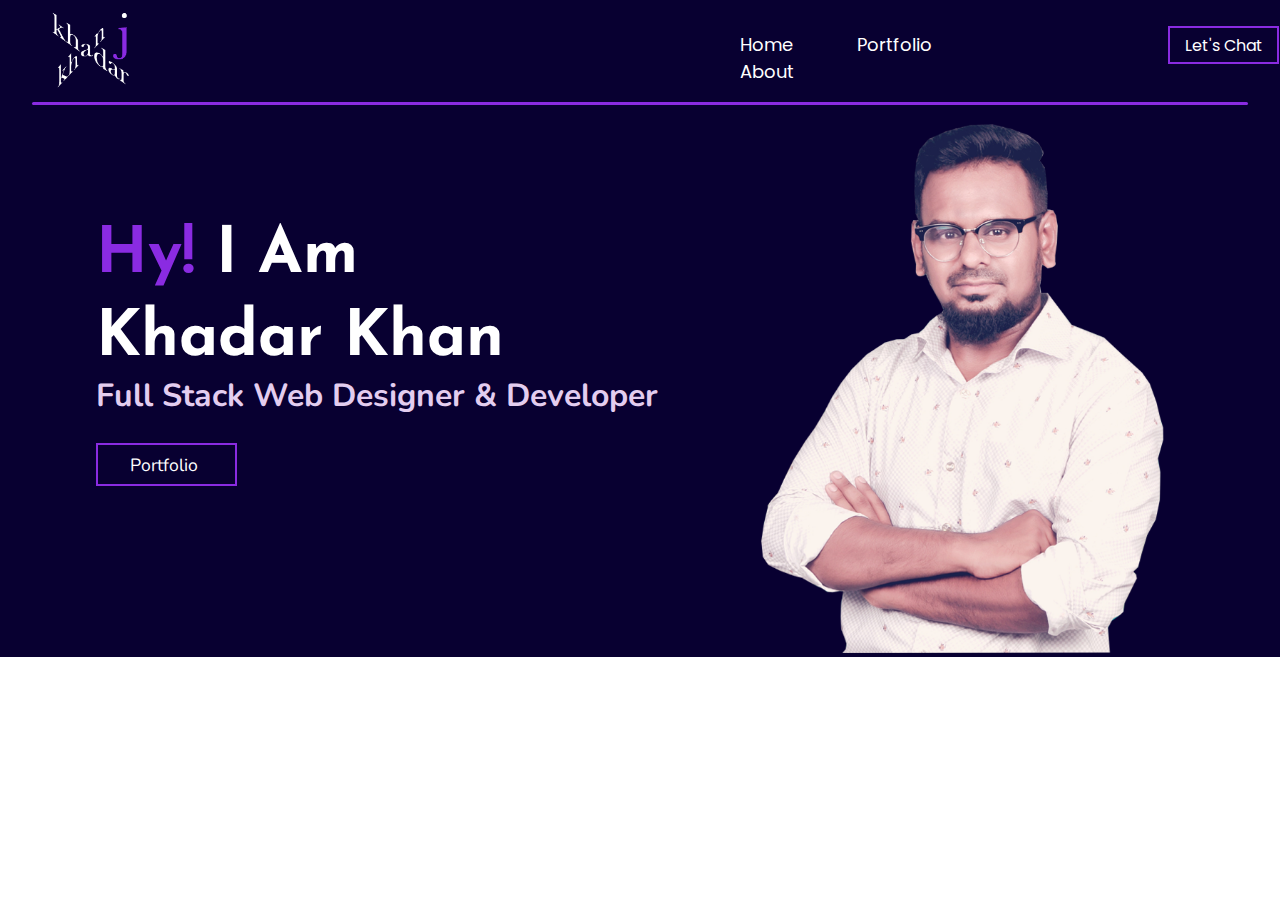
==== index.html @ 171661c7 "Add files via upload" ====
<!DOCTYPE html>
<html lang="en">
<head>
    <meta charset="UTF-8">
    <meta http-equiv="X-UA-Compatible" content="IE=edge">
    <meta name="viewport" content="width=device-width, initial-scale=1.0">
    <title>Portfolio</title>
    <link rel="stylesheet" href="index.css">

    <link rel="preconnect" href="https://fonts.googleapis.com">
    <link rel="preconnect" href="https://fonts.gstatic.com" crossorigin>
    <link href="https://fonts.googleapis.com/css2?family=Poppins&display=swap" rel="stylesheet">

    <link href="https://fonts.googleapis.com/css2?family=Josefin+Sans:wght@700&display=swap" rel="stylesheet">

    <link href="https://fonts.googleapis.com/css2?family=Nunito&display=swap" rel="stylesheet">
    
    <link rel="stylesheet" href="https://cdnjs.cloudflare.com/ajax/libs/font-awesome/6.2.0/css/all.min.css" integrity="sha512-xh6O/CkQoPOWDdYTDqeRdPCVd1SpvCA9XXcUnZS2FmJNp1coAFzvtCN9BmamE+4aHK8yyUHUSCcJHgXloTyT2A==" crossorigin="anonymous" referrerpolicy="no-referrer" />


</head>
<body>
<div class="container">
<div class="nav">
<div class="logo">
    <a href="index.html"><img src="assets/khadarlogo4.png" width="30%" alt=""></a>
</div>
<div class="head">
    <ul>
        <li><a href="index.html">Home</a></li>
        <li><a href="portfolio.html">Portfolio</a></li>
        <li><a href="about.html">About</a></li>
        <li><a href="letschat.html">Let's Chat</a></li>
    </ul>
</div>
<button onmouseenter="onchatenter()" onmouseleave="onchatleave()"><a href="letschat.html">Let's Chat</a></button>
<i class="fa-solid fa-bars"></i>
</div>
</div>
<div class="borcontainer">
<div class="border">

</div>
</div>
<div class="detcontainer">
<div class="details">
<div class="name">
    <h1><span>Hy!</span> I Am</h1>
    <h1>Khadar Khan</h1>
    <h3>Full Stack Web Designer & Developer</h3>
    <img src="assets/khadar1.png" alt="" width="100%">
    <div class="chats">
    <button class="chat1" onmouseenter="onportfolioenter()" onmouseleave="onportfolioleave()"><a href="portfolio.html">Portfolio</a><i class="fa-solid fa-arrow-up-right-from-square"></i></button>
    <button class="chat2" onmouseenter="onchatenter()" onmouseleave="onchatleave()"><a href="letschat.html">Let's Chat</a></button>
    </div>
    <div class="social">
    <a href="https://github.com/khadarjks"><i class="fa-brands fa-github"></i></a>
    <a href=""><i class="fa-brands fa-linkedin"></i></a>
    <a href=""><i class="fa-brands fa-twitter"></i></a>
    </div>
</div>
<div class="image">
    <img src="assets/khadar1.png" alt="" width="100%" height="548px">
</div>
</div>
</div>

<script>
let anchor=document.querySelectorAll("a")[4];
let button=document.querySelectorAll("button")[0];
let button1=document.querySelectorAll("button")[1];
let button2=document.querySelectorAll("button")[2];

function onchatenter()
{
    
    button.style.backgroundColor="blueviolet";
    // anchor.style.color="black";
    button.style.border="none";

    button2.style.backgroundColor="blueviolet";
    // anchor.style.color="black";
    button2.style.border="none";
}
function onchatleave()
{
    button.style.backgroundColor="#080031";
    button.style.border="2px double blueviolet";

    button2.style.backgroundColor="#080031";
    button2.style.border="2px double blueviolet";

}
function onportfolioenter()
{
    
    button1.style.backgroundColor="blueviolet";
    button1.style.border="none";

}
function onportfolioleave()
{

    button1.style.backgroundColor="transparent";
    button1.style.border="2px double blueviolet";
}
const hamburger = document.querySelector(".fa-bars");
const ul = document.querySelector(".head");
hamburger.addEventListener("click",() => {
    ul.classList.toggle("active");
})

hamburger.addEventListener("mouseout",() => {
    ul.classList.remove("active");
})

document.querySelectorAll("li").forEach(n => n.addEventListener("click", () => {
  ul.classList.remove("active");  
}))

</script>
</body>
</html>
---- index.css ----
*
{
    margin: 0;
    padding: 0;
}
.head ul li
{
    display: inline;
    margin: 30px;
    
}
.head ul li a
{
    text-decoration: none;
    color: white;
    font-family: 'Poppins', sans-serif;
    font-size: large;
}
.head ul li:last-child
{
    display: none;
}
.head ul li a:hover
{
    color: blueviolet;
    text-decoration: overline;

}
.head ul li a:hover::before
{
    content: "";
    background-color: white;
    bottom: 0;
    height: 2.5px;
    left: 0;
    right: 100%;
    position: absolute;
    width: 100%;
    transition: all;
    transition-duration: 2s;
}
.head
{
    margin-left: 350px;
    margin-top: 25px;
}
.nav button
{
    width: 9%;
    height:2.4em;
    background-color: transparent;
    border: 2px double blueviolet;
    font-size: 1em;
    margin-top: 20px;
    margin-left: 90px;
    cursor: pointer;
}
.nav button a
{
    text-decoration: none;
    font-family: 'Poppins', sans-serif;
    color: white;
}
/* .nav button:hover
{
    background-color: black;
    color: white;
}
.nav button a:hover
{
    color: white;
} */
.nav
{
    display: flex;
    margin-top: 5px;
    margin-left: 44px;
}
.nav .fa-bars

{

    display: none;

}
.container
{
    background-color: #080031;
    padding: 1px;
}
.borcontainer
{
    background-color: #080031;
}
.border
{
    height: 3px;
    width: 95vw;
    margin: auto;
    background-color: blueviolet;
    border-radius: 10px;
}
.details
{
    width: 85%;
    display: flex;
    margin: auto;
    justify-content: space-between;
}
.detcontainer
{
    /* background-color: rgb(19, 18, 18); */
    background-color: #080031;
    
}
.name
{
    margin-top: 100px;
}
.name h1
{
    font-family: 'Josefin Sans', sans-serif;
    font-size: 4em;
    margin-top: .3em;
    color: white;
    
}
.name h3
{
    font-family: 'Nunito', sans-serif;
    font-size: 2em;
    margin-top: .1em;
    color: #e3cdef;
    /* color: rgb(181, 137, 223); */
}
.name span
{
    color: blueviolet;
}
.chat1
{
    width: 25%;
    height:2.4em;
    background-color: transparent;
    border: 2px double blueviolet;
    font-size: 1.1em;
    cursor: pointer;
    margin-top: 1.5em;
    margin-bottom: 2em;
}
.chat1 a
{
    text-decoration: none;
    font-family: 'Nunito', sans-serif;
    color: white;
}
.name img
{
    display: none;
}
.chat2
{
    display: none;
}
.name .fa-arrow-up-right-from-square
{
    color: white;
    font-size: 1em;
    margin-left: 5px;
    
}
.social .fa-github
{
    color: white;
    font-size: 2em;
    margin-right: .5em;
}
.social .fa-linkedin
{
    color: white;
    font-size: 2em;
    margin-right: .5em;
}
.social .fa-twitter
{
    color: white;
    font-size: 2em;
}

@media screen and (max-width:480px) and (min-width:320px){
    .head
    {
        position: fixed;
        right: 100vw;
        margin-top: -6px;
        gap:0;
        background-color:blueviolet;
        transition: 0.3s;
        width: 70%;
        height: 100vh;
    }
    .head ul li
    {
        display: block;
        margin: 40px 40px;
    }
    .head ul
    {
        margin-top: 100px;
    }
    .head.active
    {
        right: 30vw;
    }
    .head ul li a
    {
        font-size: x-large;
    }
    .head ul li:last-child
    {
    display: block;
    }
    .nav button
    {
        display: none;
    }
    .nav .fa-bars
    {
        display: block;
        color: white;
        font-size: 2em;
        margin-top: 25px;
        margin-right: 30px;
        cursor: pointer;
    }
    .chat2
    {
    display: block;
    }
    .chat1
    {
    width: 49%;
    height:2.4em;
    background-color: transparent;
    border: 2px double blueviolet;
    font-size: 1.1em;
    cursor: pointer;
    margin-top: 1.5em;
    margin-bottom: 2em;
    }
    .chat2
    {
        width: 49%;
        height:2.4em;
        background-color: transparent;
        border: 2px double blueviolet;
        font-size: 1.1em;
        cursor: pointer;
        margin-top: 1.5em;
        margin-bottom: 2em;
    }
    .chat2 a
    {
    text-decoration: none;
    font-family: 'Nunito', sans-serif;
    color: white;
    }
    .chats
    {
        width: 100%;
        display: flex;
        justify-content: space-between;
        margin-bottom: -5px;
        margin-top: -10px;
    }
    .details
    {
    display: flex;
    flex-direction: column;
    margin: auto;
    }
    .name img
    {
    display: block;
    }
    .image
    {
        display: none;
    }
    .name
    {
    margin-top: 10px;
    padding-bottom: 20px;
    }
    .name h3
    {
    font-family: 'Nunito', sans-serif;
    font-size: 2em;
    margin-top: .1em;
    color: #e3cdef;
    margin-bottom: 15px;
    }
    .social
    {
        
        text-align: center;
        display: grid;
        grid-template-columns: repeat(3,auto);
        justify-content: space-evenly;
    }



}


@media screen and (max-width:768px) and (min-width:481px){
    .head
    {
        position: fixed;
        right: 100vw;
        margin-top: -6px;
        gap:0;
        background-color:blueviolet;
        transition: 0.3s;
        width: 70%;
        height: 100vh;
    }
    .head ul li
    {
        display: block;
        margin: 40px 40px;
    }
    .head ul
    {
        margin-top: 100px;
    }
    .head.active
    {
        right: 30vw;
    }
    .head ul li a
    {
        font-size: x-large;
    }
    .head ul li:last-child
    {
    display: block;
    }
    .nav button
    {
        display: none;
    }
    .nav .fa-bars
    {
        display: block;
        color: white;
        font-size: 2em;
        margin-top: 30px;
        margin-left: 300px;
        cursor: pointer;
    }
    .chat2
    {
    display: block;
    }
    .chat1
    {
    width: 49%;
    height:2.4em;
    background-color: transparent;
    border: 2px double blueviolet;
    font-size: 1.1em;
    cursor: pointer;
    margin-top: 1.5em;
    margin-bottom: 2em;
    }
    .chat2
    {
        width: 49%;
        height:2.4em;
        background-color: transparent;
        border: 2px double blueviolet;
        font-size: 1.1em;
        cursor: pointer;
        margin-top: 1.5em;
        margin-bottom: 2em;
    }
    .chat2 a
    {
    text-decoration: none;
    font-family: 'Nunito', sans-serif;
    color: white;
    }
    .chats
    {
        width: 100%;
        display: flex;
        justify-content: space-between;
        margin-bottom: -5px;
        margin-top: -10px;
    }
    .details
    {
    display: flex;
    flex-direction: column;
    margin: auto;
    }
    .name img
    {
    display: block;
    }
    .image
    {
        display: none;
    }
    .name
    {
    margin-top: 10px;
    padding-bottom: 20px;
    }
    .name h3
    {
    font-family: 'Nunito', sans-serif;
    font-size: 2em;
    margin-top: .1em;
    color: #e3cdef;
    margin-bottom: 15px;
    }
    .social
    {
        
        text-align: center;
        display: grid;
        grid-template-columns: repeat(3,auto);
        justify-content: space-evenly;
    }



}
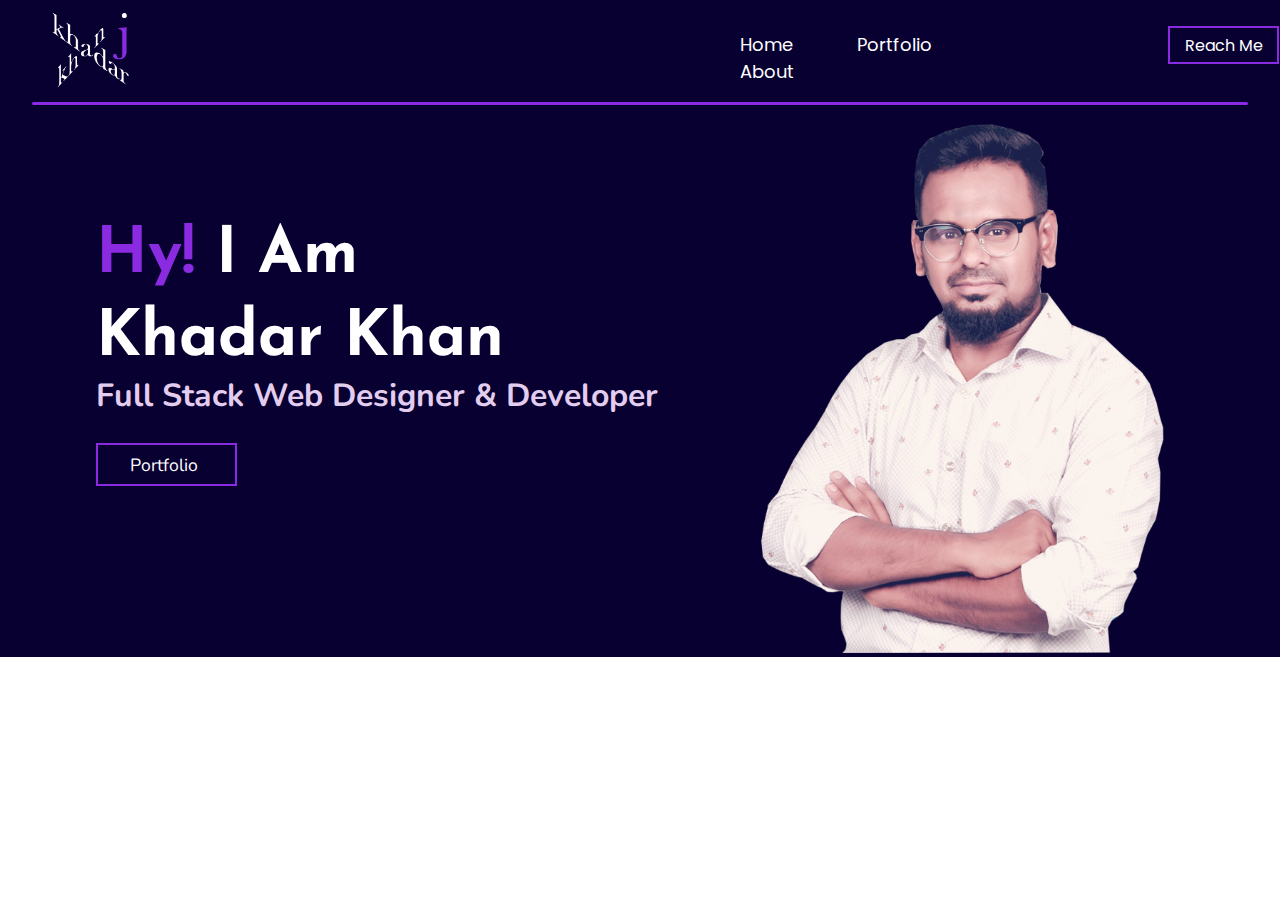
==== commit 02f08b65: "Add files via upload" ====
--- a/index.html
+++ b/index.html
@@ -30,10 +30,10 @@
         <li><a href="index.html">Home</a></li>
         <li><a href="portfolio.html">Portfolio</a></li>
         <li><a href="about.html">About</a></li>
-        <li><a href="letschat.html">Let's Chat</a></li>
+        <li><a href="reachme.html">Reach Me</a></li>
     </ul>
 </div>
-<button onmouseenter="onchatenter()" onmouseleave="onchatleave()"><a href="letschat.html">Let's Chat</a></button>
+<button onmouseenter="onchatenter()" onmouseleave="onchatleave()"><a href="reachme.html">Reach Me</a></button>
 <i class="fa-solid fa-bars"></i>
 </div>
 </div>
@@ -51,17 +51,20 @@
     <img src="assets/khadar1.png" alt="" width="100%">
     <div class="chats">
     <button class="chat1" onmouseenter="onportfolioenter()" onmouseleave="onportfolioleave()"><a href="portfolio.html">Portfolio</a><i class="fa-solid fa-arrow-up-right-from-square"></i></button>
-    <button class="chat2" onmouseenter="onchatenter()" onmouseleave="onchatleave()"><a href="letschat.html">Let's Chat</a></button>
+    <button class="chat2" onmouseenter="onchatenter()" onmouseleave="onchatleave()"><a href="reachme.html">Reach Me</a></button>
     </div>
     <div class="social">
     <a href="https://github.com/khadarjks"><i class="fa-brands fa-github"></i></a>
     <a href=""><i class="fa-brands fa-linkedin"></i></a>
-    <a href=""><i class="fa-brands fa-twitter"></i></a>
     </div>
 </div>
 <div class="image">
     <img src="assets/khadar1.png" alt="" width="100%" height="548px">
 </div>
+</div>
+<div class="pdf">
+    <span class="popup">Click here to download Resume</span>
+    <a href="assets/Resume Updated.pdf"><i class="fa-sharp fa-solid fa-file-pdf"></i></a>
 </div>
 </div>
 
--- a/index.css
+++ b/index.css
@@ -186,6 +186,56 @@
     color: white;
     font-size: 2em;
 }
+.fa-file-pdf
+{
+    color:white;
+    font-size: 2.5em;
+    position: fixed;
+    bottom:50px;
+    right:50px;
+    /* padding-bottom: 100px; */
+    
+}
+.fa-file-pdf
+{
+    animation-name: rot1;
+    animation-duration: 6s;
+    animation-iteration-count: infinite;
+}
+.fa-file-pdf:hover
+{
+    animation-play-state: paused;
+}
+.pdf:hover .popup
+{
+    visibility: visible;
+}
+.popup
+{
+    visibility: hidden;
+    width: 110px;
+    background-color: whitesmoke;
+    color: black;
+    text-align: center;
+    border-radius: 6px;
+    padding: 5px 0;
+    position: fixed;
+    bottom: 110px;
+    right: 10px;
+    font-size:small;
+}
+@keyframes rot1 {
+    from
+    {
+        transform: rotate(0deg);
+    }
+    to
+    {
+        transform: rotate(360deg);
+    }
+}
+
+  
 
 @media screen and (max-width:480px) and (min-width:320px){
     .head
@@ -270,7 +320,7 @@
         width: 100%;
         display: flex;
         justify-content: space-between;
-        margin-bottom: -5px;
+        margin-bottom: -15px;
         margin-top: -10px;
     }
     .details
@@ -305,11 +355,34 @@
         
         text-align: center;
         display: grid;
-        grid-template-columns: repeat(3,auto);
-        justify-content: space-evenly;
-    }
-
-
+        grid-template-columns: repeat(2,auto);
+    }
+    .fa-file-pdf
+    {
+        color:white;
+        font-size: 2.5em;
+    }
+
+    /* .pdf
+    {
+        position: relative;
+    }
+    .popup
+    {
+        position: absolute;
+        bottom: 510px;
+        right: 10px;
+        font-size:xx-small;
+        width: 80px;
+    } */
+    .fa-file-pdf
+    {
+    color:white;
+    font-size: 2.5em;
+    position: fixed;
+    bottom:17px;
+    right:15px;
+    }
 
 }
 
@@ -432,10 +505,15 @@
         
         text-align: center;
         display: grid;
-        grid-template-columns: repeat(3,auto);
-        justify-content: space-evenly;
-    }
-
-
+        grid-template-columns: repeat(2,auto);
+    }
+    .fa-file-pdf
+    {
+    color:white;
+    font-size: 2.5em;
+    position: fixed;
+    bottom:17px;
+    right:15px;
+    }
 
 }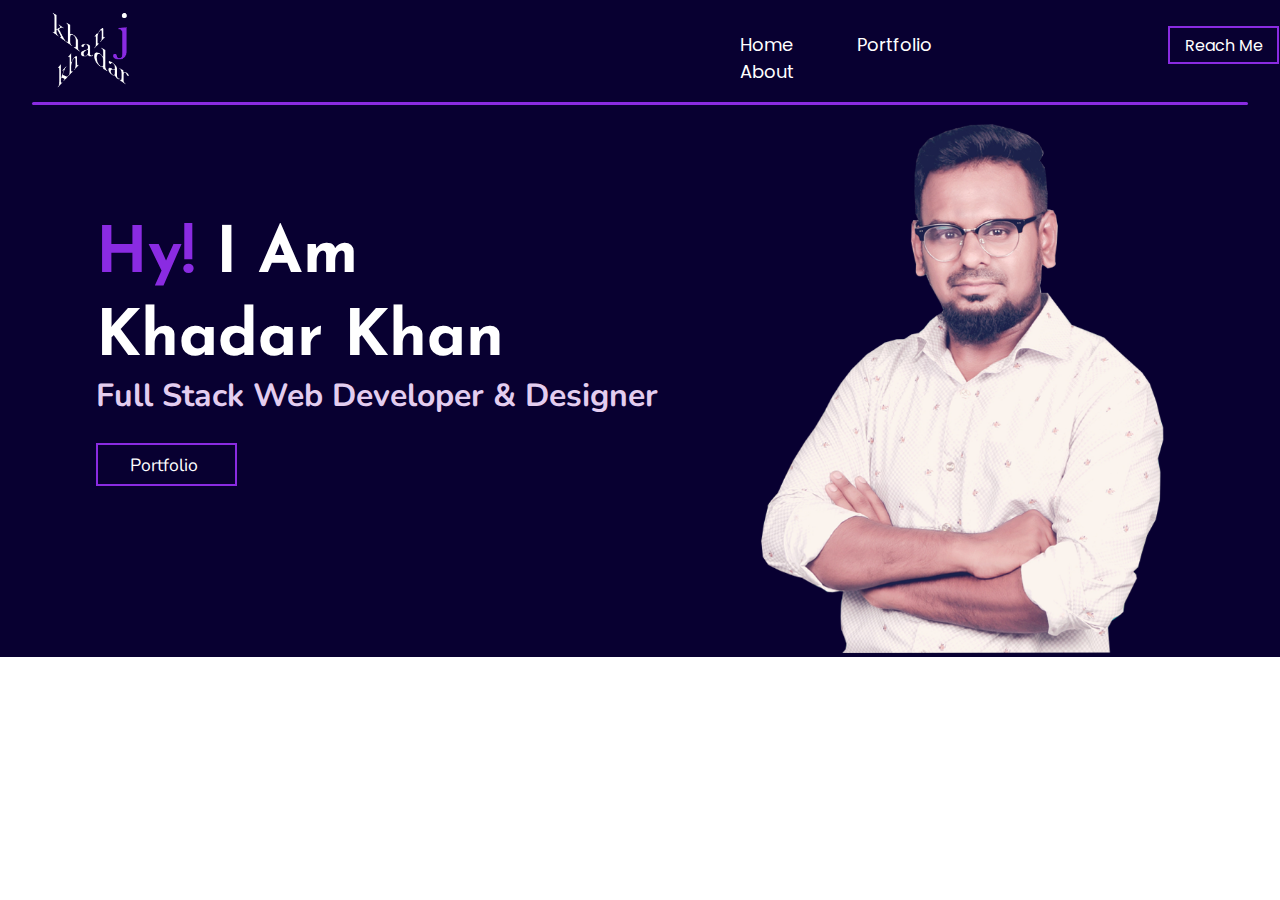
==== commit 56042f9d: "Update index.html" ====
--- a/index.html
+++ b/index.html
@@ -4,7 +4,7 @@
     <meta charset="UTF-8">
     <meta http-equiv="X-UA-Compatible" content="IE=edge">
     <meta name="viewport" content="width=device-width, initial-scale=1.0">
-    <title>Portfolio</title>
+    <title>Home - Responsive Design</title>
     <link rel="stylesheet" href="index.css">
 
     <link rel="preconnect" href="https://fonts.googleapis.com">
@@ -47,7 +47,7 @@
 <div class="name">
     <h1><span>Hy!</span> I Am</h1>
     <h1>Khadar Khan</h1>
-    <h3>Full Stack Web Designer & Developer</h3>
+    <h3>Full Stack Web Developer & Designer</h3>
     <img src="assets/khadar1.png" alt="" width="100%">
     <div class="chats">
     <button class="chat1" onmouseenter="onportfolioenter()" onmouseleave="onportfolioleave()"><a href="portfolio.html">Portfolio</a><i class="fa-solid fa-arrow-up-right-from-square"></i></button>
@@ -55,7 +55,7 @@
     </div>
     <div class="social">
     <a href="https://github.com/khadarjks"><i class="fa-brands fa-github"></i></a>
-    <a href=""><i class="fa-brands fa-linkedin"></i></a>
+    <a href="https://www.linkedin.com/in/khadar-khan-896679272/"><i class="fa-brands fa-linkedin"></i></a>
     </div>
 </div>
 <div class="image">
@@ -63,8 +63,8 @@
 </div>
 </div>
 <div class="pdf">
-    <span class="popup">Click here to download Resume</span>
-    <a href="assets/Resume Updated.pdf"><i class="fa-sharp fa-solid fa-file-pdf"></i></a>
+    <span class="popup">Click here to Download Resume</span>
+    <a href="assets/Resume Updated.pdf" target="_blank"><i class="fa-sharp fa-solid fa-file-pdf"></i></a>
 </div>
 </div>
 
@@ -73,6 +73,7 @@
 let button=document.querySelectorAll("button")[0];
 let button1=document.querySelectorAll("button")[1];
 let button2=document.querySelectorAll("button")[2];
+let popup = document.querySelector(".popup");
 
 function onchatenter()
 {
@@ -111,16 +112,35 @@
 const ul = document.querySelector(".head");
 hamburger.addEventListener("click",() => {
     ul.classList.toggle("active");
+    popup.classList.toggle("popupshow");
 })
 
 hamburger.addEventListener("mouseout",() => {
     ul.classList.remove("active");
+    popup.classList.remove("popupshow");
 })
 
 document.querySelectorAll("li").forEach(n => n.addEventListener("click", () => {
-  ul.classList.remove("active");  
+  ul.classList.remove("active");
 }))
+
+
+let popupopc = document.querySelector(".popupopc")
+    
+    
+    window.addEventListener("scroll",function(){
+        let value=window.scrollY;
+        if (value!=0)
+        {
+            popup.classList.add("popupopc");
+        }
+        else
+        {
+            popup.classList.remove("popupopc");
+        }
+     ul.classList.remove("active");
+    })
 
 </script>
 </body>
-</html>+</html>
--- a/index.css
+++ b/index.css
@@ -224,6 +224,35 @@
     right: 10px;
     font-size:small;
 }
+.popup::after
+{
+content: "";
+position: absolute;
+right:37%;
+top:40px;
+width: 0;
+height: 0;
+border-right: 13px solid transparent;
+border-top: 11px solid whitesmoke;
+border-left: 13px solid transparent;
+}
+.popupshow
+{
+    display:none;
+}
+.popupopc
+{
+    opacity:0;
+    transition: all;
+    transition-duration: 2s;
+}
+.popupopcr
+{
+    opacity:1;
+    transition: all;
+    transition-duration: 2s;
+}
+
 @keyframes rot1 {
     from
     {
@@ -357,24 +386,30 @@
         display: grid;
         grid-template-columns: repeat(2,auto);
     }
-    .fa-file-pdf
-    {
-        color:white;
-        font-size: 2.5em;
-    }
-
-    /* .pdf
+/* 
+    .pdf
     {
         position: relative;
-    }
+    } */
     .popup
     {
-        position: absolute;
+        visibility:visible;
+        width: 110px;
+        background-color: whitesmoke;
+        color: black;
+        text-align: center;
+        border-radius: 6px;
+        padding: 5px 0;
+        position: fixed;
+        bottom: 80px;
+        right: 5px;
+        font-size:12px;
+        /* position: absolute;
         bottom: 510px;
         right: 10px;
         font-size:xx-small;
-        width: 80px;
-    } */
+        width: 80px; */
+    }
     .fa-file-pdf
     {
     color:white;
@@ -382,6 +417,19 @@
     position: fixed;
     bottom:17px;
     right:15px;
+    }
+    .popup::after
+    {
+    content: "";
+    position: absolute;
+    right:15%;
+    top:35px;
+    bottom:0;
+    width: 0;
+    height: 0;
+    border-right: 13px solid transparent;
+    border-top: 11px solid whitesmoke;
+    border-left: 13px solid transparent;
     }
 
 }
@@ -515,5 +563,34 @@
     bottom:17px;
     right:15px;
     }
-
-}+    .popup
+    {
+        visibility:visible;
+        width: 110px;
+        background-color: whitesmoke;
+        color: black;
+        text-align: center;
+        border-radius: 6px;
+        padding: 5px 0;
+        position: fixed;
+        bottom: 80px;
+        right: 5px;
+        font-size:12px;
+        
+    }
+    .popup::after
+    {
+    content: "";
+    position: absolute;
+    right:15%;
+    top:35px;
+    bottom:0;
+    width: 0;
+    height: 0;
+    border-right: 13px solid transparent;
+    border-top: 11px solid whitesmoke;
+    border-left: 13px solid transparent;
+    }
+
+
+}
